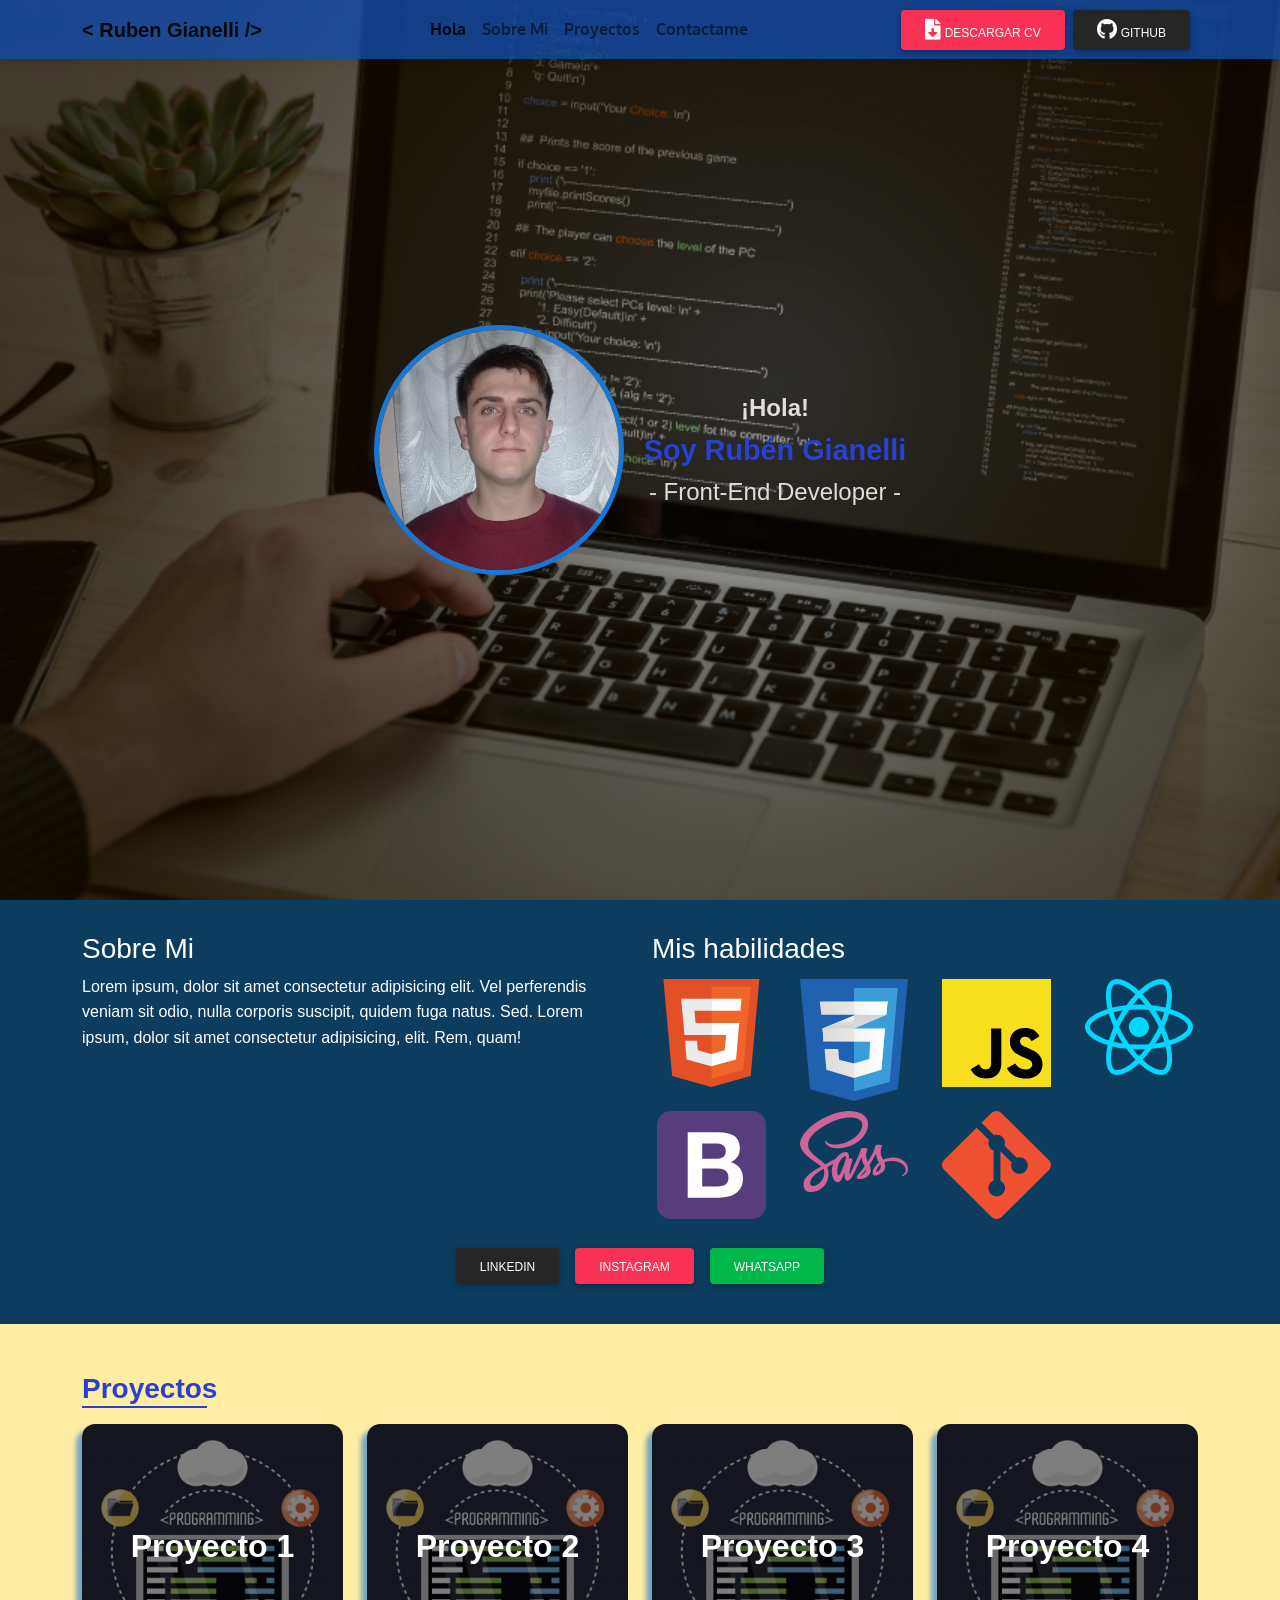
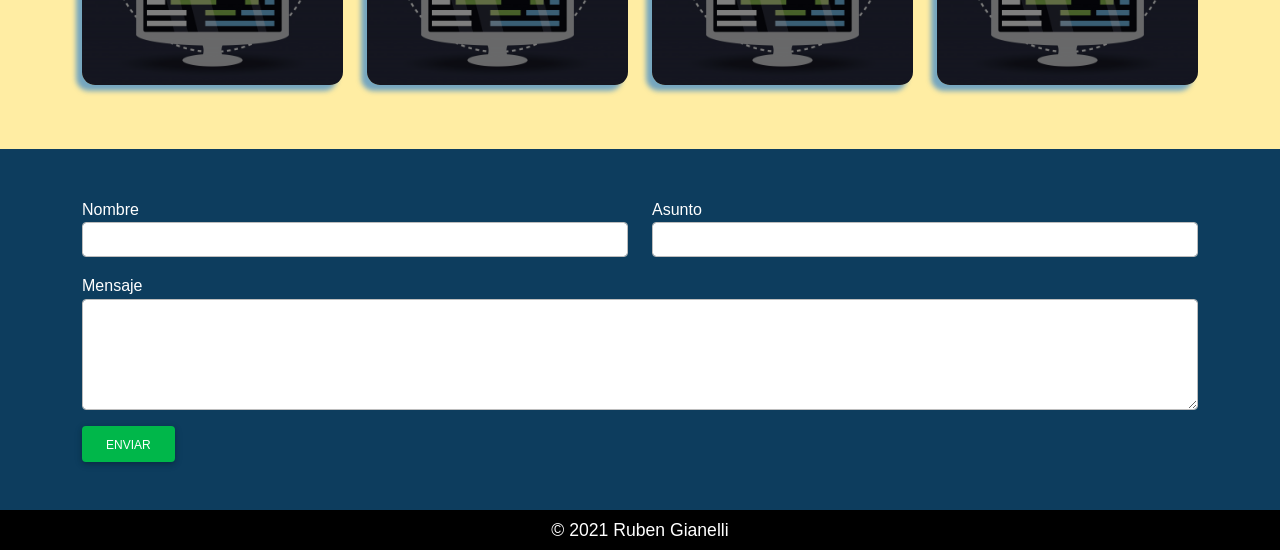
==== index.html @ 420233c0 "Add files via upload" ====
<!DOCTYPE html>
<html lang="en">
<head>
	<meta charset="UTF-8">
	<meta name="viewport" content="width=device-width, initial-scale=1.0">
	<title>Rubén Gianelli</title>
	<link href="https://cdn.jsdelivr.net/npm/bootstrap@5.0.1/dist/css/bootstrap.min.css" rel="stylesheet" integrity="sha384-+0n0xVW2eSR5OomGNYDnhzAbDsOXxcvSN1TPprVMTNDbiYZCxYbOOl7+AMvyTG2x" crossorigin="anonymous">
	<link rel="stylesheet" href="https://use.fontawesome.com/releases/v5.15.3/css/all.css" integrity="sha384-SZXxX4whJ79/gErwcOYf+zWLeJdY/qpuqC4cAa9rOGUstPomtqpuNWT9wdPEn2fk" crossorigin="anonymous">
	<link rel="stylesheet" href="style.css">
	<link rel="stylesheet" href="mdb/css/mdb.min.css">
	<script src="smooth-scroll.min.js"></script>
	<script>
		smoothScroll.init({
			selector: '[data-scroll]',
			selectorHeader: null,
			speed:500,
			easing: 'easeInOutCubic',
			offset: 0,
			callback: function (anchor, toogle){}
		});
	</script>
</head>
<body>
	<header>
				<!-- Navbar -->
		<nav class="navbar navbar-expand-lg navbar-light   navegacion fixed-top">
		  <!-- Container wrapper -->
		  <div class="container">
		    <!-- Toggle button -->
		    <button
		      class="navbar-toggler "
		      type="button"
		      data-mdb-toggle="collapse"
		      data-mdb-target="#navbarSupportedContent"
		      aria-controls="navbarSupportedContent"
		      aria-expanded="false"
		      aria-label="Toggle navigation"
		    >
		      <i class="fas fa-bars barras"></i>
		    </button>
			<a class="navbar-brand mt-2 mt-lg-0" href="#">
		         &#60 Ruben Gianelli /&#62 
		    </a>
		    <!-- Collapsible wrapper -->
		    <div class="collapse navbar-collapse" id="navbarSupportedContent">
		      <!-- Navbar brand -->
		      
		      <!-- Left links -->
		      <ul class="navbar-nav mx-auto mb-2 mb-lg-0">
		         <li class="nav-item">
		          <a class="nav-link active" data-scroll aria-current="page" href="#hola">Hola</a>
		        </li>
		        <li class="nav-item">
		          <a class="nav-link" data-scroll href="#sobremi">Sobre Mi</a>
		        </li>
		        <li class="nav-item">
		          <a class="nav-link" data-scroll href="#proyectos">Proyectos</a>
		        </li>
		        <li class="nav-item">
		          <a class="nav-link" data-scroll href="#contacto">Contactame</a>
		        </li>
		      </ul>
		       <div class="d-flex align-items-center">
			      <div class="d-flex">
			        <a href="" class="btn btn-danger"><i class="fas fa-file-download icono"></i>Descargar CV</a>
			        <a href="" class="btn btn-dark mx-2"><i class="fab fa-github icono"></i>GitHub</a>
			      </div>
		       </div>
		      <!-- Left links -->
		    </div>
		    <!-- Collapsible wrapper -->

		    <!-- Right elements -->
		   
		    <!-- Right elements -->
		  </div>
		  <!-- Container wrapper -->
		</nav>
		<!-- Navbar -->

		<!--
		<nav class="navbar navbar-expand-lg navbar-dark navegacion fixed-top">
		  <div class="container">
		    <a class="navbar-brand" href="#"> &#60 Ruben Gianelli /&#62 </a>
		    <button class="navbar-toggler" type="button" data-bs-toggle="collapse" data-bs-target="#navbarSupportedContent" aria-controls="navbarSupportedContent" aria-expanded="false" aria-label="Toggle navigation">
		      <span class="navbar-toggler-icon"></span>
		    </button>
		    <div class="collapse navbar-collapse" id="navbarSupportedContent">
		      <ul class="navbar-nav me-auto mb-2 mb-lg-0 mx-auto">
		        <li class="nav-item">
		          <a class="nav-link active" data-scroll aria-current="page" href="#hola">Hola</a>
		        </li>
		        <li class="nav-item">
		          <a class="nav-link" data-scroll href="#sobremi">Sobre Mi</a>
		        </li>
		        <li class="nav-item">
		          <a class="nav-link" data-scroll href="#proyectos">Proyectos</a>
		        </li>
		        <li class="nav-item">
		          <a class="nav-link" data-scroll href="#contacto">Contactame</a>
		        </li>
		      </ul>
		      <div class="d-flex">
		        <a href="" class="btn btn-danger"><i class="fas fa-file-download icono"></i>Descargar CV</a>
		        <a href="" class="btn btn-dark mx-2"><i class="fab fa-github icono"></i>GitHub</a>
		      </div>
		    </div>
		  </div>

		</nav>
		-->
	</header>
	<a id="hola"></a>

	<section class="header fondoHeader">
			<div class="contenedores">
				<img class="imagen" src="img/avatar.jpg" alt="" />
			</div>
            <div class="contenedores">
                <div class="saludo">
                    <div class="hola">¡Hola!</div>
                    <div class="front">Soy Rubén Gianelli</div>
                    <div >- Front-End Developer -</div>
            	</div>
            	 <a id="sobremi"></a>
            </div>		
    </section>
    <!-- ***************************************************** SOBRE MI ************************************************************ -->

    <section class="container-fluid bg-sobreMi py-3">  	
    	<div class="container mb-4 mt-3">
    		<div class="row">
	    		<div class="col-md-6 col-sm-12 mb-3">
	    			<div class="col-12">
	    				<h3 class="mb-2">Sobre Mi</h3>   			
	    				Lorem ipsum, dolor sit amet consectetur adipisicing elit. Vel perferendis veniam sit odio, nulla corporis suscipit, quidem fuga natus. Sed.
	    				Lorem ipsum, dolor sit amet consectetur adipisicing, elit. Rem, quam!
	    			</div>
	    					
	    		</div>
	    		<div class="col-md-6 col-sm-12">
	    			<h3>Mis habilidades</h3>
	    			<div class="row">
	    				<div class="col-3"><img src="img/logos/HTML5.svg" alt="HTML 5" title="HTML 5" class="img-fluid logo"></div>
		    			<div class="col-3"><img src="img/logos/css.svg" alt="css 3" title="css 3" class="img-fluid logo"></div>
		    			<div class="col-3"><img src="img/logos/js.svg" alt="JavaScript" title="JavaScript" class="img-fluid logo"></div>
		    			<div class="col-3"><img src="img/logos/react-js.svg" alt="React js" title="React js" class="img-fluid logo"></div>
		    			<div class="col-3"><img src="img/logos/bootstrap-4.svg" alt="Bootstrap" title="Bootstrap" class="img-fluid logo"></div>
		    			<div class="col-3"><img src="img/logos/sass.svg" alt="Sass" title="Sass" class="img-fluid logo"></div>
		    			<div class="col-3"><img src="img/logos/git.svg" alt="Git" title="Git" class="img-fluid logo"></div>
		    			<a id="proyectos"></a>
	    			</div>    			
	    		</div>
	    		<div class="mt-4 col-12 d-flex flex-row justify-content-center">
	    				<a href="" class="btn btn-dark mx-2">LinkedIn</a>
	    				<a href="" class="btn btn-danger mx-2">Instagram</a>
	    				<a href="" class="btn btn-success mx-2">WhatsApp</a>
	    			</div>	
	    	</div>
    	</div>
    </section>
    <!-- ************************************************** Proyectos***************************************************-->
    <section class="container-fluid d-flex proyectos fondoProyectos align-items-center">
    	<div class="container  my-5">
    		<h3 class="mb-3 text-proyectos">Proyectos</h3>
    		<div class="row">
    			<div  class="col-md-3 col-sm-6 mb-3 ">
    				<div class="bg-image">
	    				<img src="img/card-proyecto.jpg" class="img-fluid proyectoImagen" alt="">
	    				<a href="#proyecto1" class="mask" style="background-color: rgba(0, 0, 0, .5); ">
	    					<div class="d-flex justify-content-center align-items-center h-100">
	    						<p class="text-white tit-proyecto text-center">Proyecto 1</p>
	    					</div>
	    				</a>
    				</div>
    			</div>
    			<div  class="col-md-3 col-sm-6 mb-3 ">
    				<div class="bg-image">
	    				<img src="img/card-proyecto.jpg" class="img-fluid proyectoImagen" alt="">
	    				<a href="#proyecto2" class="mask" style="background-color: rgba(0, 0, 0, .5); ">
	    					<div class="d-flex justify-content-center align-items-center h-100">
	    						<p class="text-white tit-proyecto text-center">Proyecto 2</p>
	    					</div>
	    				</a>
    				</div>
    			</div> 
    			<div  class="col-md-3 col-sm-6 mb-3 ">
    				<div class="bg-image">
	    				<img src="img/card-proyecto.jpg" class="img-fluid proyectoImagen" alt="">
	    				<a href="#proyecto3" class="mask" style="background-color: rgba(0, 0, 0, .5); ">
	    					<div class="d-flex justify-content-center align-items-center h-100">
	    						<p class="text-white tit-proyecto text-center">Proyecto 3</p>
	    					</div>
	    				</a>
    				</div>
    			</div> 
    			<div  class="col-md-3 col-sm-6 mb-3 ">
    				<div class="bg-image">
	    				<img src="img/card-proyecto.jpg" class="img-fluid proyectoImagen" alt="">
	    				<a href="#proyecto4" class="mask" style="background-color: rgba(0, 0, 0, .5); ">
	    					<div class="d-flex justify-content-center align-items-center h-100">
	    						<p class="text-white tit-proyecto text-center">Proyecto 4</p>
	    					</div>
	    				</a>
    				</div>
    			</div>     			
    		</div>
    	</div>
    </section>

    <div id="proyecto1" class="modals">
	  	<div class="modal-contenido">
	  		<div class="d-flex justify-content-end">
	  			<a href="#proyectos" class="text-white">X</a>
	  		</div>		    
		    <h2>Proyecto 1</h2>
		    <p>Lorem ipsum dolor sit amet, consectetur, adipisicing elit. Eos rem ea in sed harum odio explicabo quidem eaque ex veritatis? Lorem ipsum dolor sit amet consectetur adipisicing elit. Eos distinctio aperiam maiores explicabo deleniti alias nihil voluptates eveniet quia aut.</p>
		    <div class="d-flex flex-row">
		    	<a class="btn btn-success mx-2">Ver demo</a>
		    	<a class="btn btn-dark">Ver repositorio</a>
		    </div>
		    
	 	</div>  
	</div>


    <div id="proyecto2" class="modals">
	  	<div class="modal-contenido">
	  		<div class="d-flex justify-content-end">
	  			<a href="#proyectos" class="text-white">X</a>
	  		</div>		    
		    <h2>Proyecto 2</h2>
		    <p>Lorem ipsum dolor sit amet, consectetur, adipisicing elit. Eos rem ea in sed harum odio explicabo quidem eaque ex veritatis? Lorem ipsum dolor sit amet consectetur adipisicing elit. Eos distinctio aperiam maiores explicabo deleniti alias nihil voluptates eveniet quia aut.</p>
		    <div class="d-flex flex-row">
		    	<a class="btn btn-success mx-2">Ver demo</a>
		    	<a class="btn btn-dark">Ver repositorio</a>
		    </div>
		    
	 	</div>  
	</div>


    <div id="proyecto3" class="modals">
	  	<div class="modal-contenido">
	  		<div class="d-flex justify-content-end">
	  			<a href="#proyectos" class="text-white">X</a>
	  		</div>		    
		    <h2>Proyecto 3</h2>
		    <p>Lorem ipsum dolor sit amet, consectetur, adipisicing elit. Eos rem ea in sed harum odio explicabo quidem eaque ex veritatis? Lorem ipsum dolor sit amet consectetur adipisicing elit. Eos distinctio aperiam maiores explicabo deleniti alias nihil voluptates eveniet quia aut.</p>
		    <div class="d-flex flex-row">
		    	<a class="btn btn-success mx-2">Ver demo</a>
		    	<a class="btn btn-dark">Ver repositorio</a>
		    </div>
		    
	 	</div>  
	</div>


    <div id="proyecto4" class="modals">
	  	<div class="modal-contenido">
	  		<div class="d-flex justify-content-end">
	  			<a href="#proyectos" class="text-white">X</a>
	  		</div>		    
		    <h2>Proyecto 4</h2>
		    <p>Lorem ipsum dolor sit amet, consectetur, adipisicing elit. Eos rem ea in sed harum odio explicabo quidem eaque ex veritatis? Lorem ipsum dolor sit amet consectetur adipisicing elit. Eos distinctio aperiam maiores explicabo deleniti alias nihil voluptates eveniet quia aut.</p>
		    <div class="d-flex flex-row">
		    	<a class="btn btn-success mx-2">Ver demo</a>
		    	<a class="btn btn-dark">Ver repositorio</a>
		    </div>
		    
	 	</div>  
	</div>


    <!-- ****************************************************CONTACTO************************************************************** -->
    <section class="container-fluid d-flex align-items-center py-5 contacto" id="contacto">
    	<div class="container">
    		<form action="" class="needs-validation">
    			<div class="row">
    				<div class="col-md-6 mb-3">
    					<label for="nombre">Nombre</label>
    					<input type="text" name="nombre" class="form-control" id="nombre" required value="" >
    					<div class="valid-feedback">¡valido!</div>
    					<div class="invalid-feed"></div>
    				</div>
    				<div class="col-md-6 mb-3">
    					<label for="asunto">Asunto</label>
    					<input type="text" name="asunto" class="form-control" id="nombre" required value="" >
    					<div class="valid-feedback">¡valido!</div>
    					<div class="invalid-feed"></div>
    				</div>
    				<div class="col-md-12 mb-3">
    					<label for="Mensaje">Mensaje</label>
    					<textarea name="Mensaje" id="Mensaje" class="form-control" rows="4"></textarea>
    					<div class="valid-feedback">¡valido!</div>
    					<div class="invalid-feed"></div>
    				</div>
    				<div class="col-2">
    					<button class="btn btn-success">Enviar</button>
    				</div>
    			</div>
    		</form>
    	</div>
    </section>

    <footer class="d-flex justify-content-center align-items-center">
    	&copy; 2021 Ruben Gianelli
    </footer>
    <script src="mdb/js/mdb.min.js"></script>
	<script src="https://cdn.jsdelivr.net/npm/@popperjs/core@2.9.2/dist/umd/popper.min.js" integrity="sha384-IQsoLXl5PILFhosVNubq5LC7Qb9DXgDA9i+tQ8Zj3iwWAwPtgFTxbJ8NT4GN1R8p" crossorigin="anonymous"></script>
	<script src="https://cdn.jsdelivr.net/npm/bootstrap@5.0.1/dist/js/bootstrap.min.js" integrity="sha384-Atwg2Pkwv9vp0ygtn1JAojH0nYbwNJLPhwyoVbhoPwBhjQPR5VtM2+xf0Uwh9KtT" crossorigin="anonymous"></script>
</body>
</html>
---- style.css ----
@import url('https://fonts.googleapis.com/css2?family=Oxygen:wght@400;700&display=swap');

body{
	font-family: 'Oxygen', sans-serif;
	font-weight: 400;
	color: white;
}
.navegacion{
	background: rgba(17, 75, 168, .8);
	
}
.icono{
	font-size: 1.3rem;
	margin-right: 4px;
}
.hola{
	font-weight: 700;
}
.navbar-brand {
	font-weight: 700;
}
.nav-link {
	font-family: 'Oxygen', sans-serif;
	font-weight: 700;
}
.nav-link:hover{
	border-bottom: 2px solid #232323;
	color: #232323 !important;
}
.separador{
	height: 8.6vh;
}
.header{
    height: 100vh;
    display: flex;
    flex-direction: row;
    justify-content: center;
    align-items:center;
    background: #fff fixed no-repeat 50% 50%;
    background-size: cover;
    background-position: center;
  }
  .fondoHeader{
  	background-image: url('img/header.jpg');
  	
  }
  .contenedores{
    margin: 10px;
  }
  .imagen{
    width: 250px;
    height: 250px;
    border: 5px solid #1976d2;
    border-radius: 50%;
  }
  .saludo{
    color:rgb(224, 221, 221);
    font-size:1.5rem;
    margin:0;
    padding:0;
    text-align: center;
    display: flex;
    flex-direction: column;
  }
  .front{
    color: #2940d3;
    font-size: 1.8rem;
    font-weight: 700;
  }
  /*Sobre mi*/
  .logo{
  	margin: 5px;
  }
  /*SOBRE MI*/
  .bg-sobreMi{
  	background: #0d3d5e;
  	color: white;
  }
  .contacto{
  	background: #0d3d5e;
  	color: white;
  }
  /**************************************************** Proyectos *********************************************** */
  .proyectoImagen{
  	border-radius: 5%;
  /*	border: 1px solid #1976d2;*/
  	box-shadow: -6px 6px 5px rgba(25, 118, 210, .6);
  	transition: .5s;

  }
  .bg-image{
  	border-radius: 5%;
  	box-shadow: -6px 6px 5px rgba(25, 118, 210, .6);
  }
  .mask:hover{
  	opacity: 0;
  	transition: .4s
  }
.tit-proyecto{
	color: white;
	font-size: 2rem;
	font-weight: 700;
}
  .bg-image:hover{
  	box-shadow: -10px 10px 5px rgba(25, 118, 210, .9);
  	cursor: pointer;
  }
  .proyectos{
  	background: #ffeda3 fixed no-repeat 50% 50%;
    background-size: cover;
    background-position: center;
  }
  .text-proyectos{
  	color: #2940d3;
  	font-weight: 700;
  	border-bottom: 2px solid #2940d3;
  	width: 125px;
  }
  /*
  .fondoProyectos{
  	background-image: url('img/proyectos.jpg');
  }*/
  @media (max-width: 600px){
    .header{
      flex-direction: column;
    }
  }

  /* Modal*/
  .modal-contenido>a{
  	text-decoration: none;
  }
  .modal-contenido{
  background-color:#0d3d5e;
  color: white;
  width:300px;
  padding: 10px 20px;
  margin: 20% auto;
  position: relative;
}
.modals{
  background-color: rgba(0,0,0,.8);
  position:fixed;
  display: flex;
  justify-content: center;
  align-items: center;
  top: 0;
  right:0;
  bottom:0;
  left:0;
  opacity:0;
  pointer-events:none;
  transition: all 1s;
}
#proyecto1:target{
  opacity:1;
  pointer-events:auto;
}

#proyecto2:target{
  opacity:1;
  pointer-events:auto;
}
#proyecto3:target{
  opacity:1;
  pointer-events:auto;
}
#proyecto4:target{
  opacity:1;
  pointer-events:auto;
}
/*footer*/
footer{
	background-color: #000;
	height: 40px;
	color: white;
	font-size: 1.1rem;
}
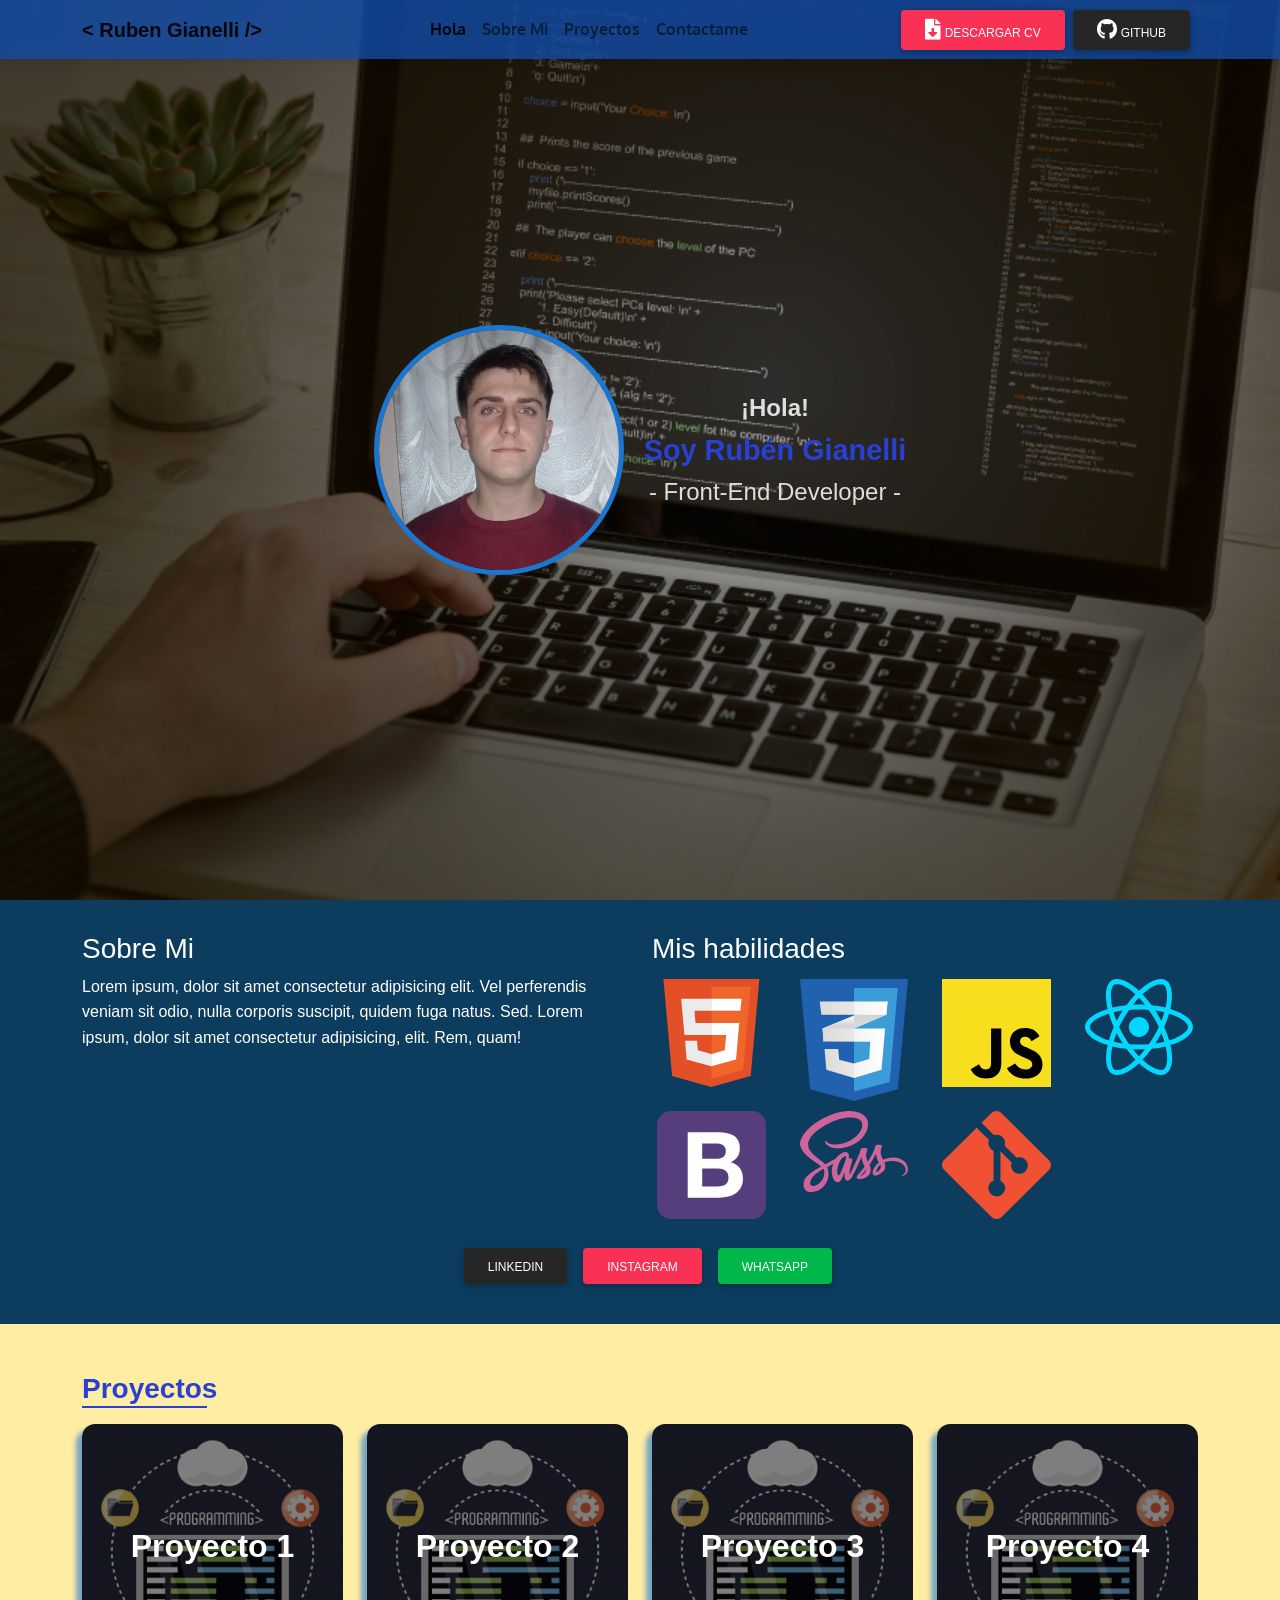
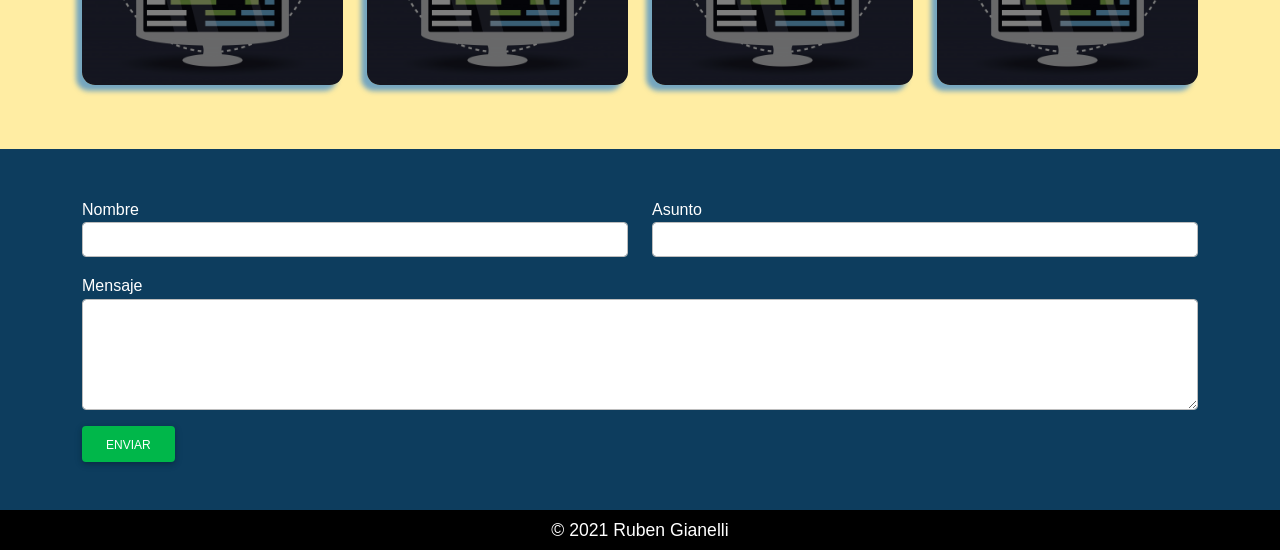
==== commit 28be1ea2: "Add files via upload" ====
--- a/index.html
+++ b/index.html
@@ -78,37 +78,7 @@
 		</nav>
 		<!-- Navbar -->
 
-		<!--
-		<nav class="navbar navbar-expand-lg navbar-dark navegacion fixed-top">
-		  <div class="container">
-		    <a class="navbar-brand" href="#"> &#60 Ruben Gianelli /&#62 </a>
-		    <button class="navbar-toggler" type="button" data-bs-toggle="collapse" data-bs-target="#navbarSupportedContent" aria-controls="navbarSupportedContent" aria-expanded="false" aria-label="Toggle navigation">
-		      <span class="navbar-toggler-icon"></span>
-		    </button>
-		    <div class="collapse navbar-collapse" id="navbarSupportedContent">
-		      <ul class="navbar-nav me-auto mb-2 mb-lg-0 mx-auto">
-		        <li class="nav-item">
-		          <a class="nav-link active" data-scroll aria-current="page" href="#hola">Hola</a>
-		        </li>
-		        <li class="nav-item">
-		          <a class="nav-link" data-scroll href="#sobremi">Sobre Mi</a>
-		        </li>
-		        <li class="nav-item">
-		          <a class="nav-link" data-scroll href="#proyectos">Proyectos</a>
-		        </li>
-		        <li class="nav-item">
-		          <a class="nav-link" data-scroll href="#contacto">Contactame</a>
-		        </li>
-		      </ul>
-		      <div class="d-flex">
-		        <a href="" class="btn btn-danger"><i class="fas fa-file-download icono"></i>Descargar CV</a>
-		        <a href="" class="btn btn-dark mx-2"><i class="fab fa-github icono"></i>GitHub</a>
-		      </div>
-		    </div>
-		  </div>
-
-		</nav>
-		-->
+
 	</header>
 	<a id="hola"></a>
 
@@ -151,7 +121,7 @@
 		    			<a id="proyectos"></a>
 	    			</div>    			
 	    		</div>
-	    		<div class="mt-4 col-12 d-flex flex-row justify-content-center">
+	    		<div class="mt-4 mx-2 col-12 d-flex flex-row justify-content-center">
 	    				<a href="" class="btn btn-dark mx-2">LinkedIn</a>
 	    				<a href="" class="btn btn-danger mx-2">Instagram</a>
 	    				<a href="" class="btn btn-success mx-2">WhatsApp</a>
--- a/style.css
+++ b/style.css
@@ -4,6 +4,10 @@
 	font-family: 'Oxygen', sans-serif;
 	font-weight: 400;
 	color: white;
+}
+.barras{
+	color: white;
+	font-size: 1.7rem;
 }
 .navegacion{
 	background: rgba(17, 75, 168, .8);
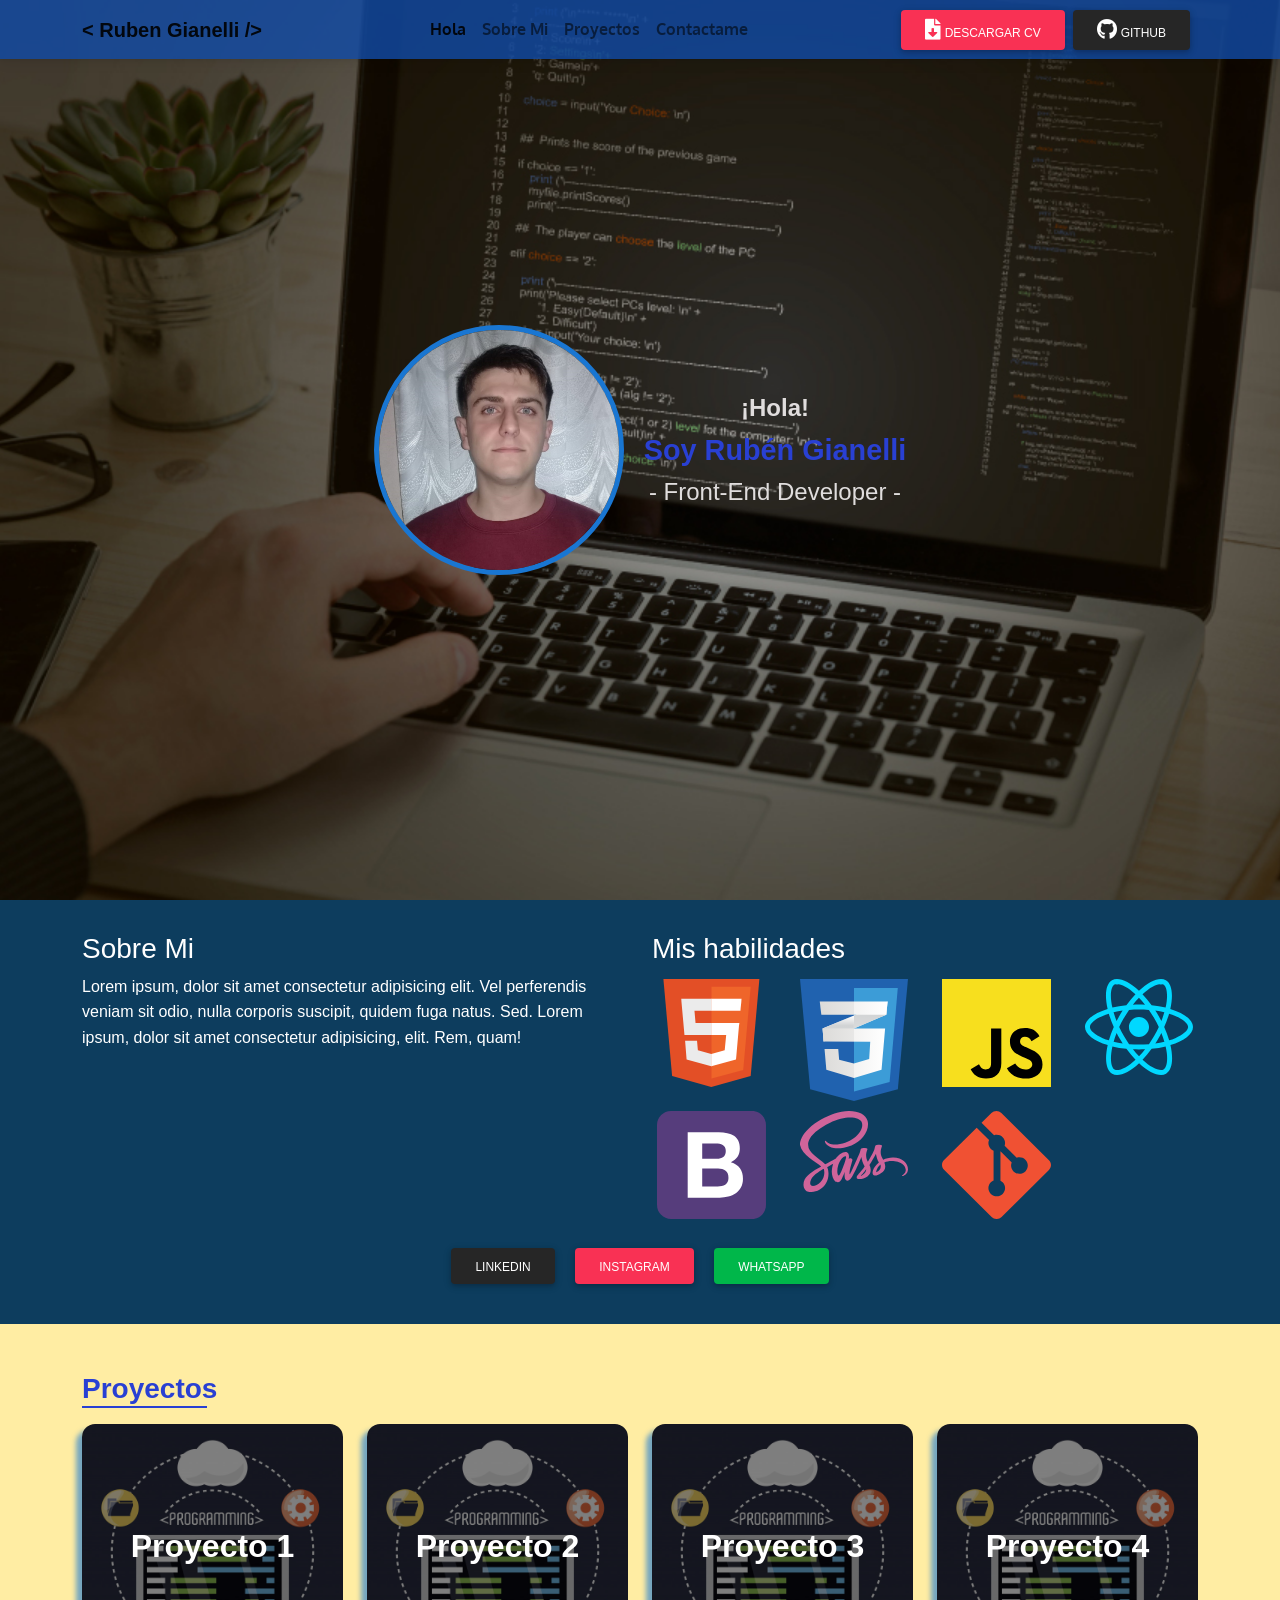
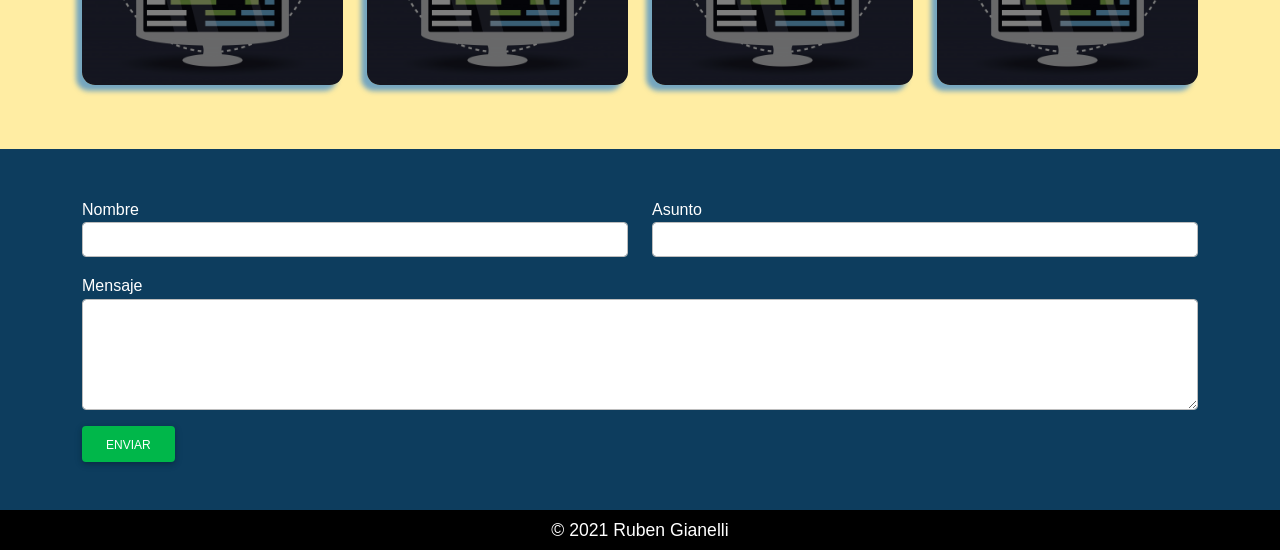
==== commit 97bdb60a: "Add files via upload" ====
--- a/index.html
+++ b/index.html
@@ -121,11 +121,14 @@
 		    			<a id="proyectos"></a>
 	    			</div>    			
 	    		</div>
-	    		<div class="mt-4 mx-2 col-12 d-flex flex-row justify-content-center">
+	    		<div class="mt-4 col-12 d-flex flex-row justify-content-center">
+	    			<div class="mx-2">
 	    				<a href="" class="btn btn-dark mx-2">LinkedIn</a>
 	    				<a href="" class="btn btn-danger mx-2">Instagram</a>
 	    				<a href="" class="btn btn-success mx-2">WhatsApp</a>
-	    			</div>	
+	    			</div>
+	    				
+	    		</div>	
 	    	</div>
     	</div>
     </section>
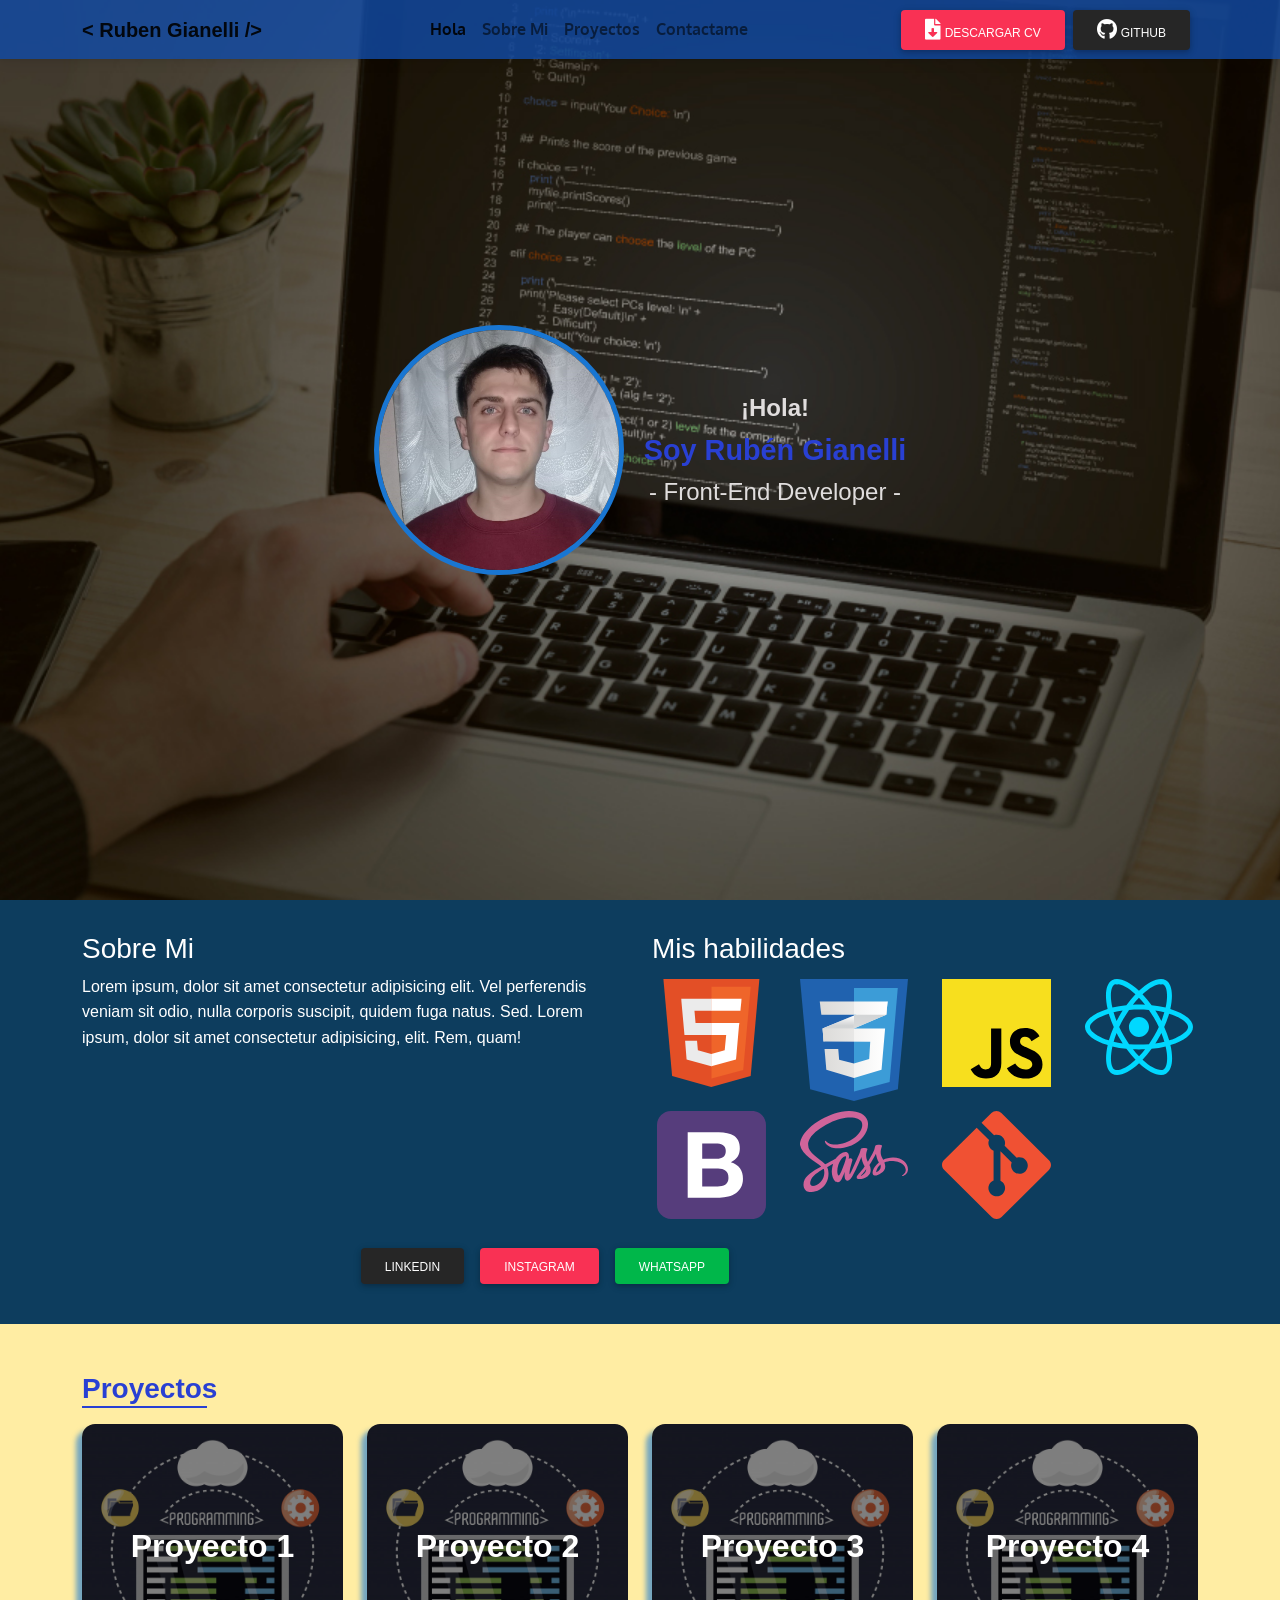
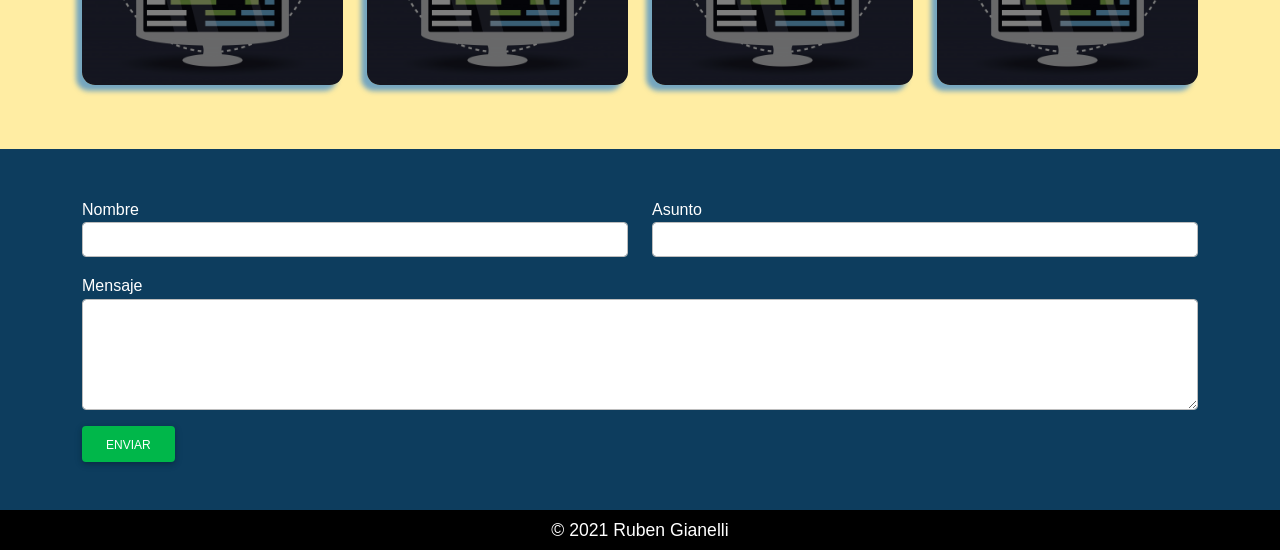
==== commit 45ef07bd: "Add files via upload" ====
--- a/index.html
+++ b/index.html
@@ -121,12 +121,12 @@
 		    			<a id="proyectos"></a>
 	    			</div>    			
 	    		</div>
-	    		<div class="mt-4 col-12 d-flex flex-row justify-content-center">
-	    			<div class="mx-2">
+	    		<div class="mt-4 col-10 d-flex flex-row justify-content-center">
+	    			
 	    				<a href="" class="btn btn-dark mx-2">LinkedIn</a>
 	    				<a href="" class="btn btn-danger mx-2">Instagram</a>
 	    				<a href="" class="btn btn-success mx-2">WhatsApp</a>
-	    			</div>
+	    			
 	    				
 	    		</div>	
 	    	</div>
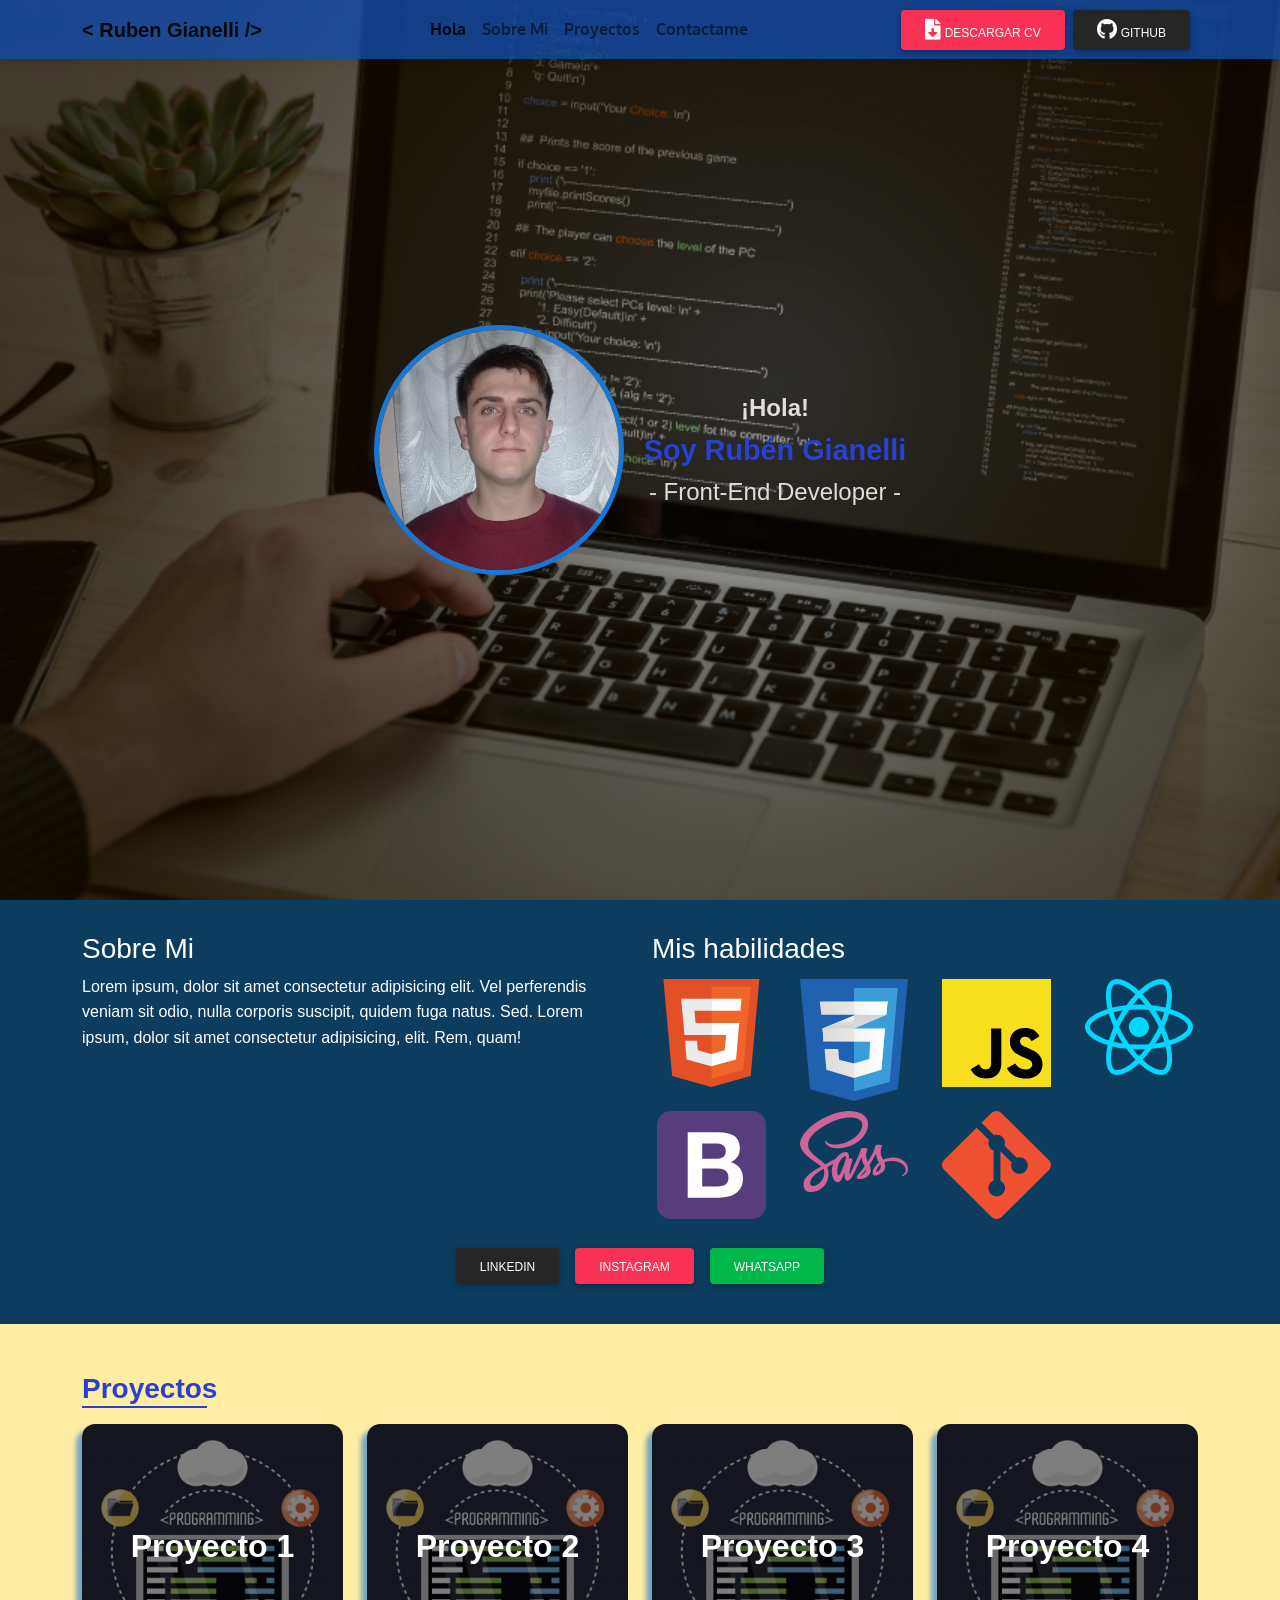
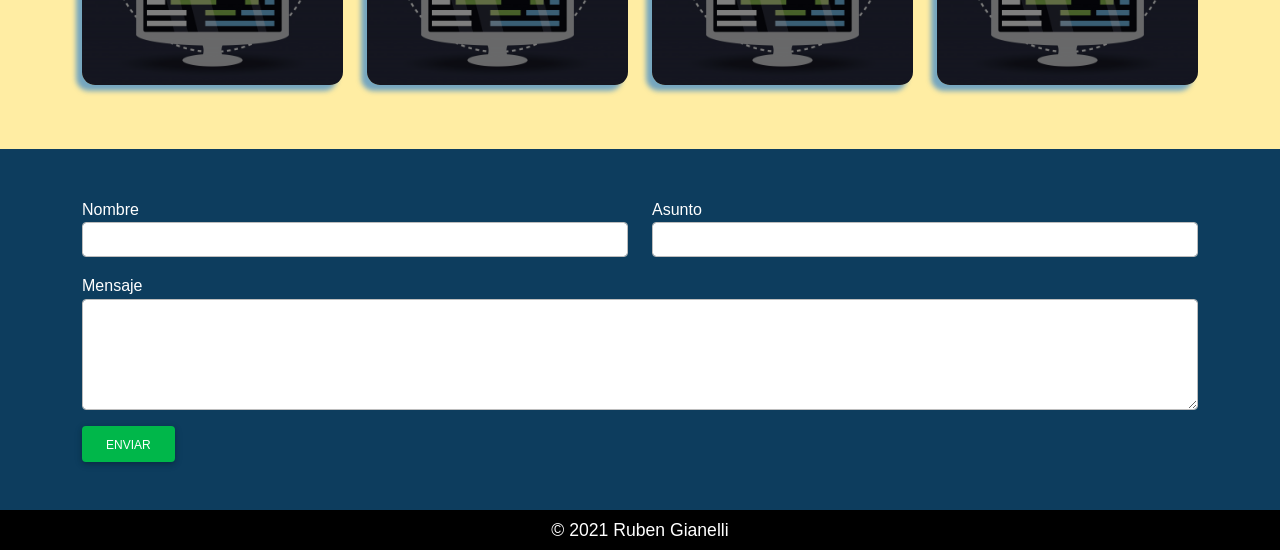
==== commit e81ae5f7: "Add files via upload" ====
--- a/index.html
+++ b/index.html
@@ -121,7 +121,7 @@
 		    			<a id="proyectos"></a>
 	    			</div>    			
 	    		</div>
-	    		<div class="mt-4 col-10 d-flex flex-row justify-content-center">
+	    		<div class="mt-4 col-12 d-flex flex-row justify-content-center">
 	    			
 	    				<a href="" class="btn btn-dark mx-2">LinkedIn</a>
 	    				<a href="" class="btn btn-danger mx-2">Instagram</a>
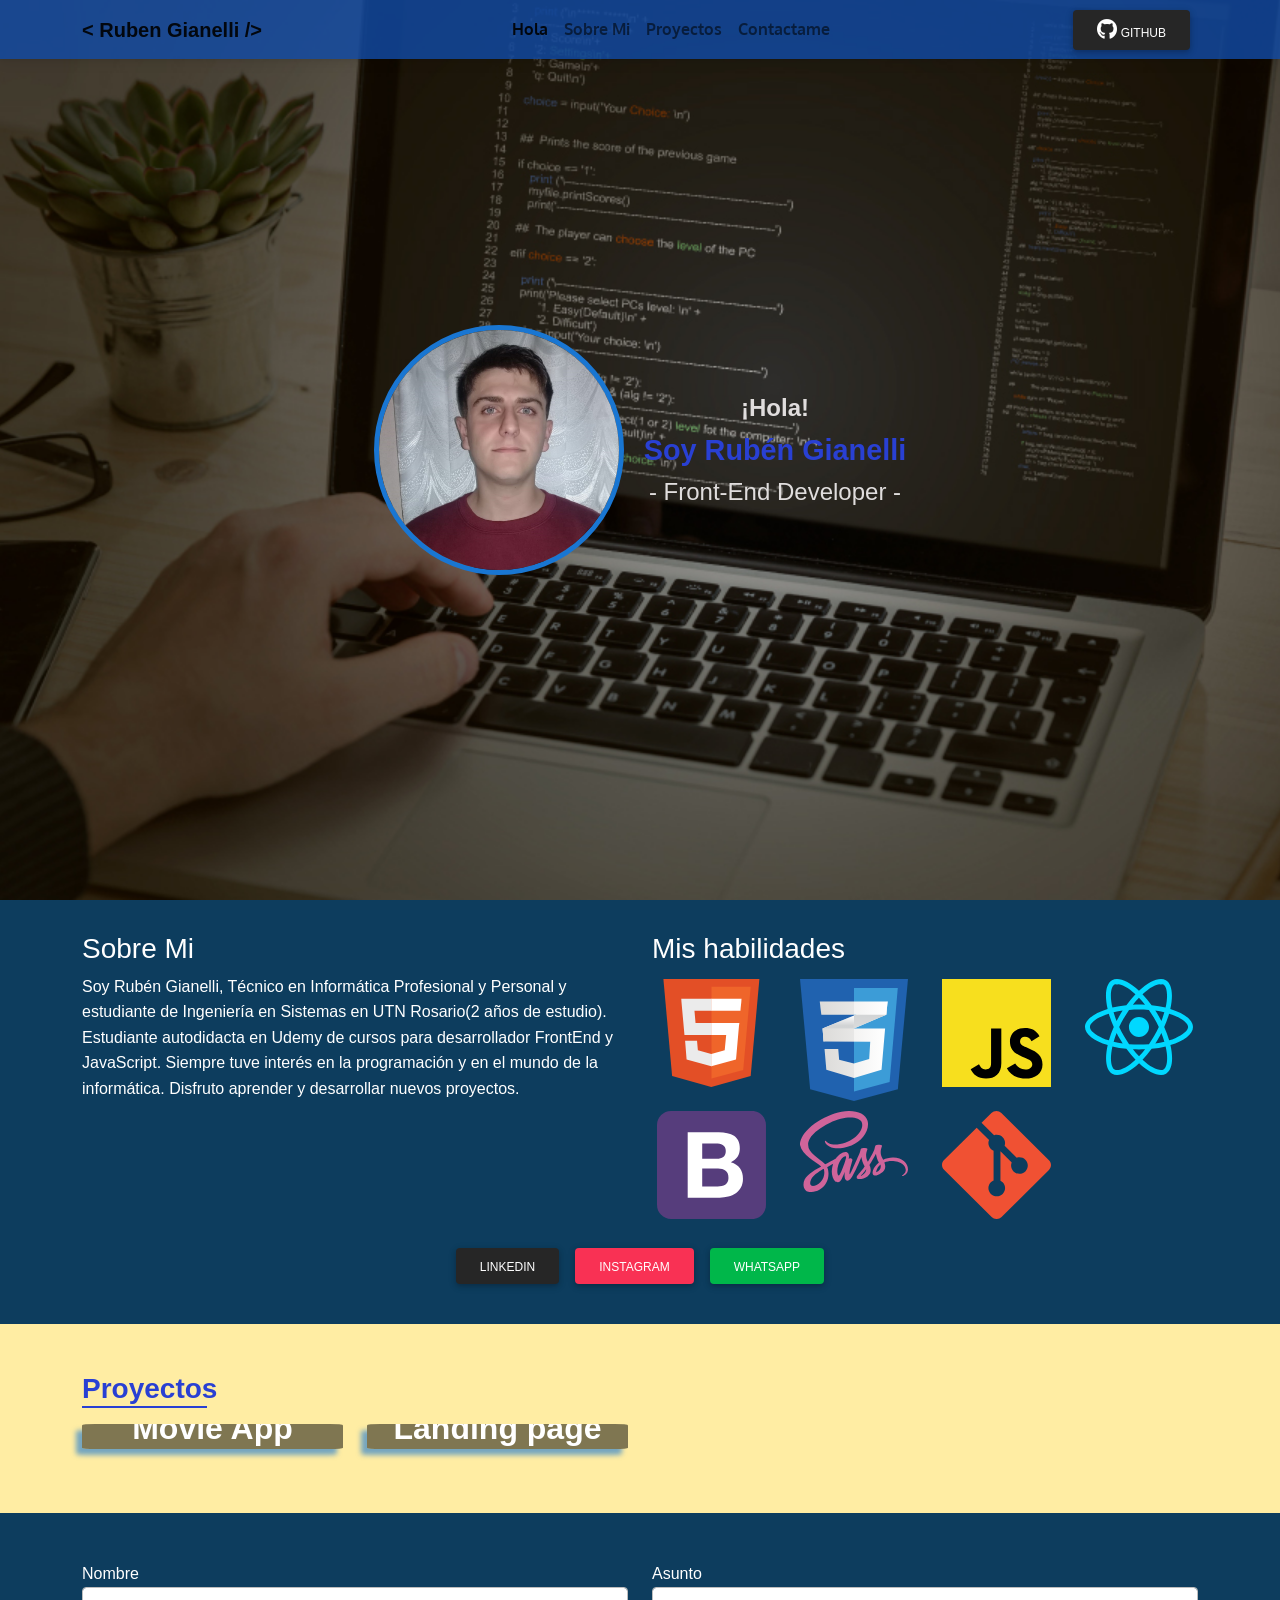
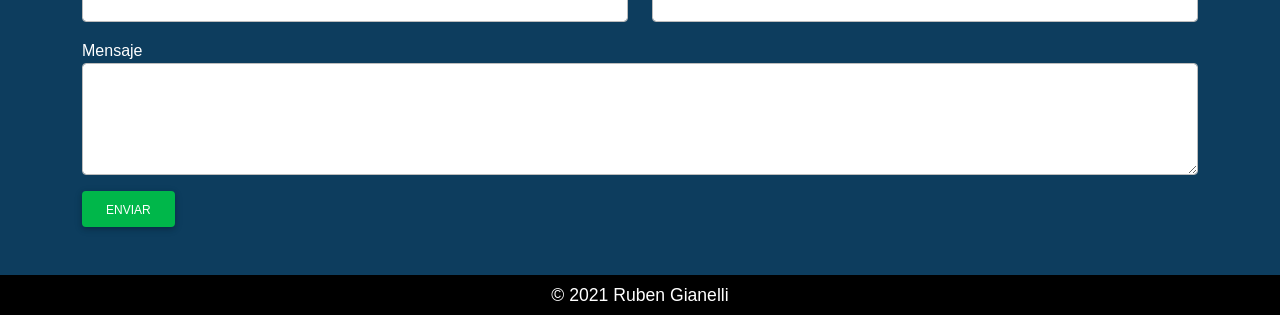
==== commit 7b19cd6b: "Add files via upload" ====
--- a/index.html
+++ b/index.html
@@ -8,6 +8,7 @@
 	<link rel="stylesheet" href="https://use.fontawesome.com/releases/v5.15.3/css/all.css" integrity="sha384-SZXxX4whJ79/gErwcOYf+zWLeJdY/qpuqC4cAa9rOGUstPomtqpuNWT9wdPEn2fk" crossorigin="anonymous">
 	<link rel="stylesheet" href="style.css">
 	<link rel="stylesheet" href="mdb/css/mdb.min.css">
+	<link rel="stylesheet" href="https://cdnjs.cloudflare.com/ajax/libs/animate.css/4.0.0/animate.min.css">
 	<script src="smooth-scroll.min.js"></script>
 	<script>
 		smoothScroll.init({
@@ -38,7 +39,7 @@
 		    >
 		      <i class="fas fa-bars barras"></i>
 		    </button>
-			<a class="navbar-brand mt-2 mt-lg-0" href="#">
+			<a class="navbar-brand mt-2 mt-lg-0 animate__animated animate__fadeInLeft" href="#">
 		         &#60 Ruben Gianelli /&#62 
 		    </a>
 		    <!-- Collapsible wrapper -->
@@ -62,17 +63,13 @@
 		      </ul>
 		       <div class="d-flex align-items-center">
 			      <div class="d-flex">
-			        <a href="" class="btn btn-danger"><i class="fas fa-file-download icono"></i>Descargar CV</a>
-			        <a href="" class="btn btn-dark mx-2"><i class="fab fa-github icono"></i>GitHub</a>
+			       <!-- <a href="" class="btn btn-danger"><i class="fas fa-file-download icono"></i>Descargar CV</a>-->
+			        <a href="https://github.com/chucho523" target="_blank" class="btn btn-dark mx-2"><i class="fab fa-github icono"></i>GitHub</a>
 			      </div>
 		       </div>
 		      <!-- Left links -->
 		    </div>
 		    <!-- Collapsible wrapper -->
-
-		    <!-- Right elements -->
-		   
-		    <!-- Right elements -->
 		  </div>
 		  <!-- Container wrapper -->
 		</nav>
@@ -83,11 +80,11 @@
 	<a id="hola"></a>
 
 	<section class="header fondoHeader">
-			<div class="contenedores">
+			<div class="contenedores animate__animated animate__fadeInLeft">
 				<img class="imagen" src="img/avatar.jpg" alt="" />
 			</div>
             <div class="contenedores">
-                <div class="saludo">
+                <div class="saludo animate__animated animate__fadeInLeft">
                     <div class="hola">¡Hola!</div>
                     <div class="front">Soy Rubén Gianelli</div>
                     <div >- Front-End Developer -</div>
@@ -103,8 +100,9 @@
 	    		<div class="col-md-6 col-sm-12 mb-3">
 	    			<div class="col-12">
 	    				<h3 class="mb-2">Sobre Mi</h3>   			
-	    				Lorem ipsum, dolor sit amet consectetur adipisicing elit. Vel perferendis veniam sit odio, nulla corporis suscipit, quidem fuga natus. Sed.
-	    				Lorem ipsum, dolor sit amet consectetur adipisicing, elit. Rem, quam!
+	    				Soy Rubén Gianelli, Técnico en Informática Profesional y Personal y estudiante de Ingeniería en Sistemas en UTN Rosario(2 años de estudio).
+						Estudiante autodidacta en Udemy de cursos para desarrollador FrontEnd y JavaScript.
+						Siempre tuve interés en la programación y en el mundo de la informática. Disfruto aprender y desarrollar nuevos proyectos.
 	    			</div>
 	    					
 	    		</div>
@@ -121,13 +119,10 @@
 		    			<a id="proyectos"></a>
 	    			</div>    			
 	    		</div>
-	    		<div class="mt-4 col-12 d-flex flex-row justify-content-center">
-	    			
-	    				<a href="" class="btn btn-dark mx-2">LinkedIn</a>
-	    				<a href="" class="btn btn-danger mx-2">Instagram</a>
-	    				<a href="" class="btn btn-success mx-2">WhatsApp</a>
-	    			
-	    				
+	    		<div class="mt-4 col-12 d-flex flex-row direccion justify-content-center">
+	    			<a href="https://www.linkedin.com/in/rub%C3%A9n-gianelli-265368204/" target="_blank" class="btn btn-dark mx-2">LinkedIn</a>
+	    			<a href="https://www.instagram.com/rubengianelli8/" target="_blank" class="btn btn-danger mx-2">Instagram</a>
+	    			<a href="https://wa.me/543408670960" target="_blank" class="btn btn-success mx-2">WhatsApp</a>
 	    		</div>	
 	    	</div>
     	</div>
@@ -135,48 +130,28 @@
     <!-- ************************************************** Proyectos***************************************************-->
     <section class="container-fluid d-flex proyectos fondoProyectos align-items-center">
     	<div class="container  my-5">
-    		<h3 class="mb-3 text-proyectos">Proyectos</h3>
+    		<h3 class="mb-3 text-proyectos animate__animated animate__fadeInLeft">Proyectos</h3>
     		<div class="row">
     			<div  class="col-md-3 col-sm-6 mb-3 ">
     				<div class="bg-image">
-	    				<img src="img/card-proyecto.jpg" class="img-fluid proyectoImagen" alt="">
+	    				<img src="img/proyectoMovie.png" class="img-fluid proyectoImagen" alt="">
 	    				<a href="#proyecto1" class="mask" style="background-color: rgba(0, 0, 0, .5); ">
 	    					<div class="d-flex justify-content-center align-items-center h-100">
-	    						<p class="text-white tit-proyecto text-center">Proyecto 1</p>
+	    						<p class="text-white tit-proyecto text-center">Movie App</p>
 	    					</div>
 	    				</a>
     				</div>
     			</div>
     			<div  class="col-md-3 col-sm-6 mb-3 ">
     				<div class="bg-image">
-	    				<img src="img/card-proyecto.jpg" class="img-fluid proyectoImagen" alt="">
+	    				<img src="img/landingPage.png" class="img-fluid proyectoImagen" alt="">
 	    				<a href="#proyecto2" class="mask" style="background-color: rgba(0, 0, 0, .5); ">
 	    					<div class="d-flex justify-content-center align-items-center h-100">
-	    						<p class="text-white tit-proyecto text-center">Proyecto 2</p>
+	    						<p class="text-white tit-proyecto text-center">Landing page</p>
 	    					</div>
 	    				</a>
     				</div>
-    			</div> 
-    			<div  class="col-md-3 col-sm-6 mb-3 ">
-    				<div class="bg-image">
-	    				<img src="img/card-proyecto.jpg" class="img-fluid proyectoImagen" alt="">
-	    				<a href="#proyecto3" class="mask" style="background-color: rgba(0, 0, 0, .5); ">
-	    					<div class="d-flex justify-content-center align-items-center h-100">
-	    						<p class="text-white tit-proyecto text-center">Proyecto 3</p>
-	    					</div>
-	    				</a>
-    				</div>
-    			</div> 
-    			<div  class="col-md-3 col-sm-6 mb-3 ">
-    				<div class="bg-image">
-	    				<img src="img/card-proyecto.jpg" class="img-fluid proyectoImagen" alt="">
-	    				<a href="#proyecto4" class="mask" style="background-color: rgba(0, 0, 0, .5); ">
-	    					<div class="d-flex justify-content-center align-items-center h-100">
-	    						<p class="text-white tit-proyecto text-center">Proyecto 4</p>
-	    					</div>
-	    				</a>
-    				</div>
-    			</div>     			
+    			</div> 			
     		</div>
     	</div>
     </section>
@@ -186,11 +161,12 @@
 	  		<div class="d-flex justify-content-end">
 	  			<a href="#proyectos" class="text-white">X</a>
 	  		</div>		    
-		    <h2>Proyecto 1</h2>
-		    <p>Lorem ipsum dolor sit amet, consectetur, adipisicing elit. Eos rem ea in sed harum odio explicabo quidem eaque ex veritatis? Lorem ipsum dolor sit amet consectetur adipisicing elit. Eos distinctio aperiam maiores explicabo deleniti alias nihil voluptates eveniet quia aut.</p>
+		    <h2>Movie App</h2>
+		    <p>Aplicación web en la que se puede ver información sobre peliculas.</p>
+		    <p>Esta aplicación es completamente responsive, y fue desarrollada con React js, consumiendo la API theMovieDB </p>
 		    <div class="d-flex flex-row">
-		    	<a class="btn btn-success mx-2">Ver demo</a>
-		    	<a class="btn btn-dark">Ver repositorio</a>
+		    	<a class="btn btn-success mx-2" href="https://chucho523.github.io/movieApp/" target="_blank">Ver demo</a>
+		    	<a class="btn btn-dark" href="https://github.com/chucho523/movieApp" target="_blank">Ver repositorio</a>
 		    </div>
 		    
 	 	</div>  
@@ -202,47 +178,18 @@
 	  		<div class="d-flex justify-content-end">
 	  			<a href="#proyectos" class="text-white">X</a>
 	  		</div>		    
-		    <h2>Proyecto 2</h2>
-		    <p>Lorem ipsum dolor sit amet, consectetur, adipisicing elit. Eos rem ea in sed harum odio explicabo quidem eaque ex veritatis? Lorem ipsum dolor sit amet consectetur adipisicing elit. Eos distinctio aperiam maiores explicabo deleniti alias nihil voluptates eveniet quia aut.</p>
+		    <h2>Landing Page</h2>
+		    <p>Pagina web desarrolada para un cliente de fiverr, esta web fue realizada utilizando, HTML 5, CSS 3, JavaScript y Bootstrap.</p>
 		    <div class="d-flex flex-row">
-		    	<a class="btn btn-success mx-2">Ver demo</a>
-		    	<a class="btn btn-dark">Ver repositorio</a>
+		    	<a href="https://chucho523.github.io/landing-Page/" target="_blank" class="btn btn-success mx-2">Ver demo</a>
+		    	<a href="https://github.com/chucho523/landing-Page" target="_blank" class="btn btn-dark">Ver repositorio</a>
 		    </div>
 		    
 	 	</div>  
 	</div>
 
 
-    <div id="proyecto3" class="modals">
-	  	<div class="modal-contenido">
-	  		<div class="d-flex justify-content-end">
-	  			<a href="#proyectos" class="text-white">X</a>
-	  		</div>		    
-		    <h2>Proyecto 3</h2>
-		    <p>Lorem ipsum dolor sit amet, consectetur, adipisicing elit. Eos rem ea in sed harum odio explicabo quidem eaque ex veritatis? Lorem ipsum dolor sit amet consectetur adipisicing elit. Eos distinctio aperiam maiores explicabo deleniti alias nihil voluptates eveniet quia aut.</p>
-		    <div class="d-flex flex-row">
-		    	<a class="btn btn-success mx-2">Ver demo</a>
-		    	<a class="btn btn-dark">Ver repositorio</a>
-		    </div>
-		    
-	 	</div>  
-	</div>
-
-
-    <div id="proyecto4" class="modals">
-	  	<div class="modal-contenido">
-	  		<div class="d-flex justify-content-end">
-	  			<a href="#proyectos" class="text-white">X</a>
-	  		</div>		    
-		    <h2>Proyecto 4</h2>
-		    <p>Lorem ipsum dolor sit amet, consectetur, adipisicing elit. Eos rem ea in sed harum odio explicabo quidem eaque ex veritatis? Lorem ipsum dolor sit amet consectetur adipisicing elit. Eos distinctio aperiam maiores explicabo deleniti alias nihil voluptates eveniet quia aut.</p>
-		    <div class="d-flex flex-row">
-		    	<a class="btn btn-success mx-2">Ver demo</a>
-		    	<a class="btn btn-dark">Ver repositorio</a>
-		    </div>
-		    
-	 	</div>  
-	</div>
+  
 
 
     <!-- ****************************************************CONTACTO************************************************************** -->
--- a/style.css
+++ b/style.css
@@ -130,6 +130,12 @@
     }
   }
 
+  @media (max-width: 500px){
+  	.direccion{
+  		flex-direction: column;
+  	}
+  }
+
   /* Modal*/
   .modal-contenido>a{
   	text-decoration: none;
